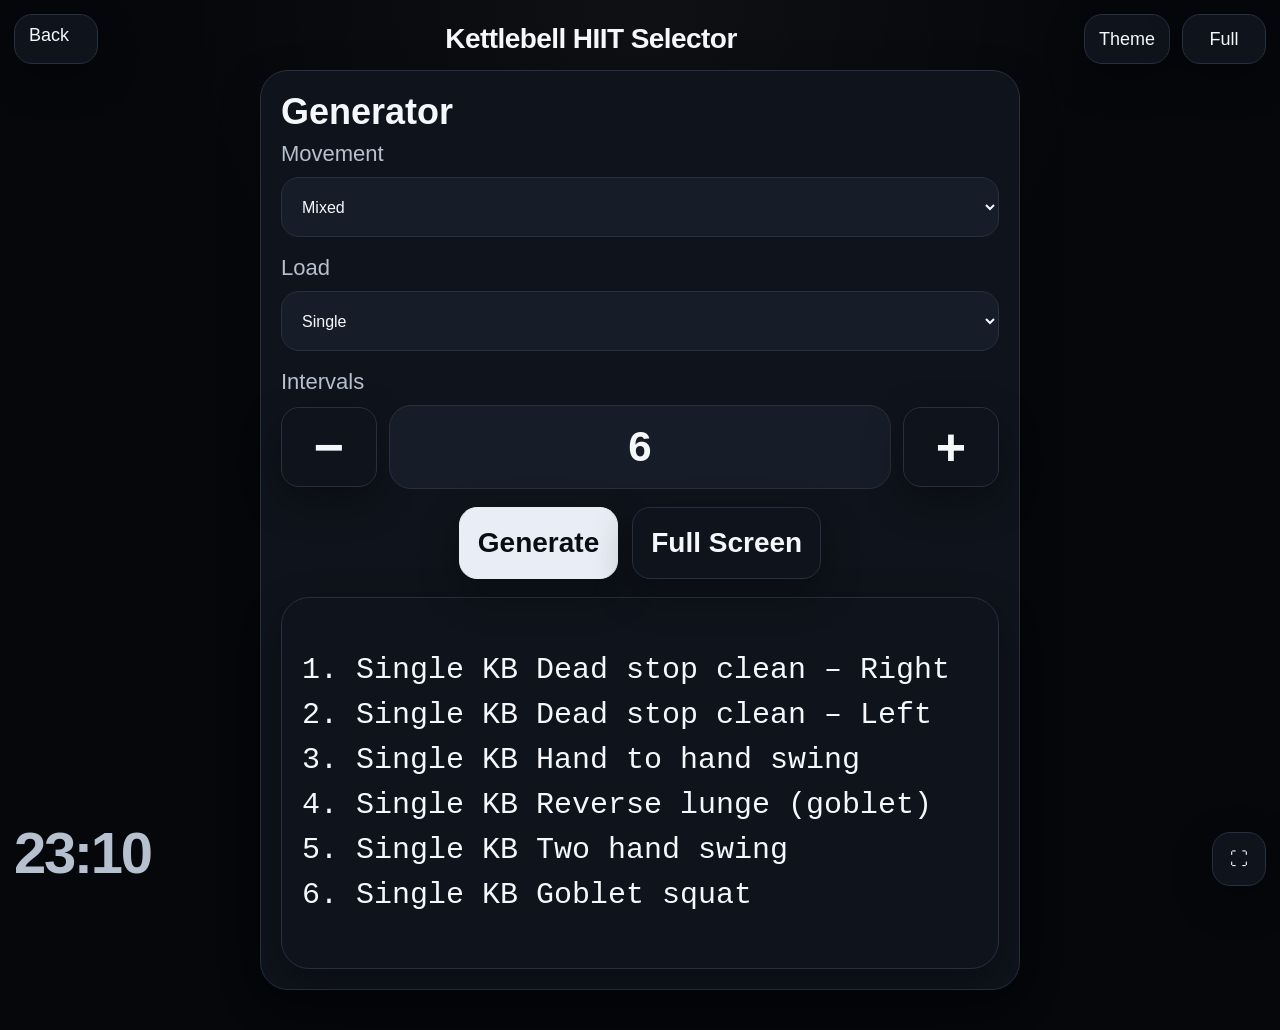
==== HIIT/index.html @ fbab4028 "Add files via upload" ====
<!DOCTYPE html>
<html lang="en">
<head>
<meta charset="UTF-8">
<meta name="viewport" content="width=device-width, initial-scale=1.0, maximum-scale=1.0, user-scalable=no, viewport-fit=cover" />
<meta name="theme-color" content="#05070b" />
<meta name="apple-mobile-web-app-capable" content="yes" />
<meta name="apple-mobile-web-app-status-bar-style" content="black-translucent" />
<title>Kettlebell HIIT Selector</title>
<link rel="stylesheet" href="../shared.css" />
<style>
.selector-shell{ max-width:760px; margin:0 auto; }
select{
  width:100%;
  background:var(--bg-elev-2);
  color:var(--text);
  border:1px solid var(--border);
  border-radius:18px;
  padding:16px;
  min-height:60px;
}
.output-card{ margin-top:18px; }
</style>
</head>
<body>
<div class="topbar compact">
  <a class="small-btn" href="../menu.html">Back</a>
  <div class="title">Kettlebell HIIT Selector</div>
  <button class="small-btn" data-theme-toggle>Theme</button>
  <button class="small-btn" data-fullscreen-toggle>Full</button>
</div>

<main class="app-screen">
  <div id="selectorView" class="selector-shell">
    <section class="section">
      <h2 class="section-title">Generator</h2>
      <div class="field">
        <div class="label">Movement</div>
        <select id="movement">
          <option value="mixed">Mixed</option>
          <option value="hinge">Hinge</option>
          <option value="squat">Squat</option>
          <option value="combo">Combination</option>
        </select>
      </div>

      <div class="field">
        <div class="label">Load</div>
        <select id="load">
          <option value="single">Single</option>
          <option value="double">Double</option>
          <option value="mixed">Mixed</option>
        </select>
      </div>

      <div class="field">
        <div class="label">Intervals</div>
        <div class="stepper">
          <button class="step-btn" id="countDownBtn">−</button>
          <div class="value-box" id="countBox">6</div>
          <button class="step-btn" id="countUpBtn">+</button>
        </div>
        <input type="hidden" id="count" value="6" />
      </div>

      <div class="control-row">
        <button class="big-btn primary" id="generateBtn">Generate</button>
        <button class="big-btn" id="fullScreenBtn">Full Screen</button>
      </div>

      <div class="section output-card">
        <pre id="output" class="selector-output">Press Generate</pre>
      </div>
    </section>
  </div>

  <div id="fullScreenView" class="full-output-screen">
    <div class="topbar compact">
      <button id="backBtn" class="small-btn">Back</button>
      <div class="title">Full Screen</div>
      <button class="small-btn" data-theme-toggle>Theme</button>
      <button class="small-btn" data-fullscreen-toggle>Full</button>
    </div>
    <pre id="fullScreenOutput"></pre>
    <div class="utility-clock-wrap"><div class="utility-clock" id="fullScreenClock" data-utility-clock>00:00</div></div>
  </div>
</main>

<div class="utility-clock-wrap"><div class="utility-clock" data-utility-clock>00:00</div></div>
<div class="fullscreen-fab"><button class="small-btn fullscreen-btn" data-fullscreen-toggle>⛶</button></div>

<script src="../shared.js"></script>
<script>
registerSharedSetup();

const output = document.getElementById('output');
const full = document.getElementById('fullScreenOutput');
const selector = document.getElementById('selectorView');
const fullscreenView = document.getElementById('fullScreenView');
const countInput = document.getElementById('count');
const countBox = document.getElementById('countBox');
let allExercises = [];

function shuffle(array) {
  const copy = [...array];
  for (let i = copy.length - 1; i > 0; i--) {
    const j = Math.floor(Math.random() * (i + 1));
    [copy[i], copy[j]] = [copy[j], copy[i]];
  }
  return copy;
}
function parseExercises(text) {
  const lines = text.split(/\r?\n/);
  const parsed = [];
  let currentSection = '';
  for (const rawLine of lines) {
    const line = rawLine.trim();
    if (!line) continue;
    if (line.startsWith('#')) {
      currentSection = line.replace('#', '').trim().toLowerCase();
      continue;
    }
    const parts = line.split('|').map(part => part.trim());
    if (parts.length < 2 || !currentSection) continue;
    const [load, movement] = currentSection.split('_');
    const name = parts[0];
    const tag = parts[1];
    const isSingleSide = parts[2]?.toLowerCase() === 'single';
    parsed.push({ section: currentSection, load, movement, name, tag, isSingleSide });
  }
  return parsed;
}
function getPool(movement, load) {
  return allExercises.filter(item => {
    const movementOk = movement === 'mixed' ? true : item.movement === movement;
    const loadOk = load === 'mixed' ? true : item.load === load;
    return movementOk && loadOk;
  });
}
function buildIntervals(selectionCount, pool) {
  const available = shuffle(pool);
  const chosen = [];
  let slotsRemaining = selectionCount;

  for (const exercise of available) {
    const slotsNeeded = exercise.isSingleSide ? 2 : 1;
    if (slotsNeeded > slotsRemaining) continue;
    chosen.push(exercise);
    slotsRemaining -= slotsNeeded;
    if (slotsRemaining <= 0) break;
  }

  if (slotsRemaining > 0) {
    const fallback = shuffle(pool);
    for (const exercise of fallback) {
      const slotsNeeded = exercise.isSingleSide ? 2 : 1;
      if (slotsNeeded > slotsRemaining) continue;
      chosen.push(exercise);
      slotsRemaining -= slotsNeeded;
      if (slotsRemaining <= 0) break;
    }
  }

  const lines = [];
  let index = 1;
  chosen.forEach(exercise => {
    if (exercise.isSingleSide) {
      lines.push(`${index}. ${exercise.name} – Right`);
      index += 1;
      lines.push(`${index}. ${exercise.name} – Left`);
      index += 1;
    } else {
      lines.push(`${index}. ${exercise.name}`);
      index += 1;
    }
  });
  return lines;
}
function generateWorkout() {
  const movement = document.getElementById('movement').value;
  const load = document.getElementById('load').value;
  const count = clamp(Number(countInput.value) || 6, 1, 20);
  countInput.value = String(count);
  countBox.textContent = String(count);

  const pool = getPool(movement, load);
  if (!pool.length) {
    output.textContent = 'No matching exercises found.';
    full.textContent = output.textContent;
    return;
  }

  const result = buildIntervals(count, pool);
  if (!result.length) {
    output.textContent = 'Not enough matching exercises to fill the requested intervals.';
    full.textContent = output.textContent;
    return;
  }

  const text = result.join('\n');
  output.textContent = text;
  full.textContent = text;
}
document.getElementById('generateBtn').addEventListener('click', generateWorkout);
document.getElementById('fullScreenBtn').addEventListener('click', () => {
  fullscreenView.classList.add('active');
  full.textContent = output.textContent;
});
document.getElementById('backBtn').addEventListener('click', () => {
  fullscreenView.classList.remove('active');
});
document.getElementById('countDownBtn').addEventListener('click', () => {
  countInput.value = String(clamp(Number(countInput.value) - 1, 1, 20));
  countBox.textContent = countInput.value;
});
document.getElementById('countUpBtn').addEventListener('click', () => {
  countInput.value = String(clamp(Number(countInput.value) + 1, 1, 20));
  countBox.textContent = countInput.value;
});

fetch('exercises.txt').then(res => res.text()).then(text => {
  allExercises = parseExercises(text);
  generateWorkout();
}).catch(() => {
  output.textContent = 'Failed to load exercises.txt';
  full.textContent = output.textContent;
});
</script>
</body>
</html>
---- shared.css ----
:root{
  --bg:#05070b;
  --bg-elev:#0f131b;
  --bg-elev-2:#171d28;
  --text:#f5f7fb;
  --muted:#b6c0cf;
  --border:#273041;
  --accent:#e9edf5;
  --accent-ink:#0a0d12;
  --success:#1f6d39;
  --warning:#8b6115;
  --danger:#8e2323;
  --blue:#184d90;
  --shadow:0 14px 40px rgba(0,0,0,.32);
  --safe-top:max(14px, env(safe-area-inset-top));
  --safe-right:max(14px, env(safe-area-inset-right));
  --safe-bottom:max(14px, env(safe-area-inset-bottom));
  --safe-left:max(14px, env(safe-area-inset-left));
}
body.light{
  --bg:#edf1f7;
  --bg-elev:#ffffff;
  --bg-elev-2:#f5f7fb;
  --text:#111822;
  --muted:#5f6c80;
  --border:#d6dee9;
  --accent:#121a25;
  --accent-ink:#ffffff;
  --success:#3a9959;
  --warning:#c38a16;
  --danger:#b93434;
  --blue:#2165bc;
  --shadow:0 12px 34px rgba(17,24,34,.12);
}
*{box-sizing:border-box;-webkit-tap-highlight-color:transparent;}
html,body{
  margin:0;
  width:100%;
  min-height:100%;
  background:var(--bg);
  color:var(--text);
  font-family:-apple-system,BlinkMacSystemFont,"Segoe UI",Roboto,Helvetica,Arial,sans-serif;
  overscroll-behavior:none;
  touch-action:manipulation;
}
body{
  user-select:none;
}
button,input,select{
  font:inherit;
}
button,input,select,textarea{
  touch-action:manipulation;
}
button{
  cursor:pointer;
}
a{text-decoration:none;color:inherit}
.app-screen{
  min-height:100dvh;
  padding:calc(var(--safe-top) + 56px) var(--safe-right) calc(var(--safe-bottom) + 26px) var(--safe-left);
  background:
    radial-gradient(circle at top, rgba(255,255,255,.04), transparent 38%),
    var(--bg);
}
.topbar{
  position:fixed;
  top:var(--safe-top);
  left:var(--safe-left);
  right:var(--safe-right);
  display:grid;
  grid-template-columns:auto 1fr auto;
  align-items:center;
  gap:12px;
  z-index:50;
  pointer-events:none;
}
.topbar > * { pointer-events:auto; }
.topbar.compact{
  grid-template-columns:auto 1fr auto auto;
}
.title{
  text-align:center;
  font-size:clamp(20px,2.5vw,28px);
  font-weight:700;
  letter-spacing:-.02em;
}
.small-btn,.tool-btn,.big-btn,.step-btn,.card-btn{
  border:1px solid var(--border);
  background:var(--bg-elev);
  color:var(--text);
  border-radius:18px;
  box-shadow:var(--shadow);
}
.small-btn{
  min-width:84px;
  min-height:50px;
  padding:10px 14px;
  font-size:clamp(15px,1.8vw,18px);
}
.tool-btn{
  width:100%;
  min-height:80px;
  padding:18px 20px;
  font-size:clamp(22px,3vw,34px);
  font-weight:700;
  text-align:center;
}
.big-btn{
  min-height:72px;
  padding:16px 18px;
  font-size:clamp(20px,2.5vw,28px);
  font-weight:700;
}
.card-btn{
  min-height:64px;
  padding:14px 16px;
  font-size:clamp(18px,2.1vw,22px);
  font-weight:700;
}
.step-btn{
  min-width:80px;
  min-height:80px;
  font-size:clamp(34px,5vw,52px);
  font-weight:800;
}
.primary{
  background:var(--accent);
  color:var(--accent-ink);
  border-color:var(--accent);
}
.danger{ background:var(--danger); color:#fff; border-color:transparent; }
.success{ background:var(--success); color:#fff; border-color:transparent; }
.warning{ background:var(--warning); color:#fff; border-color:transparent; }
.blue{ background:var(--blue); color:#fff; border-color:transparent; }
.page-wrap{
  width:min(900px,100%);
  margin:0 auto;
}
.section{
  background:var(--bg-elev);
  border:1px solid var(--border);
  border-radius:28px;
  box-shadow:var(--shadow);
  padding:20px;
}
.section + .section{ margin-top:18px; }
.section-title{
  margin:0 0 8px;
  font-size:clamp(24px,3vw,36px);
}
.hint{
  margin:0 0 16px;
  color:var(--muted);
  font-size:clamp(15px,1.8vw,18px);
}

.hidden{ display:none !important; }
.button-list{
  display:grid;
  gap:14px;
}
.utility-clock-wrap{
  position:fixed;
  left:var(--safe-left);
  bottom:var(--safe-bottom);
  z-index:45;
  pointer-events:none;
}
.utility-clock{
  font-size:clamp(44px,5vw,58px);
  line-height:1;
  font-weight:700;
  letter-spacing:-.04em;
  color:var(--muted);
  background:var(--bg);
  padding:6px 10px 4px 0;
}
.fullscreen-fab{
  position:fixed;
  right:var(--safe-right);
  bottom:var(--safe-bottom);
  z-index:45;
}
.fullscreen-btn{
  min-width:54px;
  min-height:54px;
  border-radius:18px;
  padding:10px 12px;
}
.full-view{
  min-height:calc(100dvh - var(--safe-top) - var(--safe-bottom) - 22px);
  display:flex;
  flex-direction:column;
}
.center-stack{
  flex:1;
  display:flex;
  flex-direction:column;
  justify-content:center;
  align-items:center;
  gap:18px;
}
.display{
  font-size:clamp(88px,20vw,220px);
  line-height:.92;
  font-weight:800;
  letter-spacing:-.05em;
  text-align:center;
}
.sub-display{
  font-size:clamp(28px,5vw,54px);
  line-height:1;
  font-weight:700;
  color:var(--muted);
  text-align:center;
}
.status-line{
  min-height:1.2em;
  font-size:clamp(20px,2.2vw,28px);
  color:var(--muted);
  text-align:center;
}
.control-row{
  display:flex;
  gap:14px;
  flex-wrap:wrap;
  justify-content:center;
}
.preset-grid,.menu-grid{
  display:grid;
  gap:14px;
}
.preset-grid{
  grid-template-columns:repeat(3,minmax(0,1fr));
}
.stepper{
  display:grid;
  grid-template-columns:96px 1fr 96px;
  gap:12px;
  align-items:center;
}
.value-box{
  min-height:84px;
  display:flex;
  align-items:center;
  justify-content:center;
  border:1px solid var(--border);
  background:var(--bg-elev-2);
  border-radius:22px;
  font-size:clamp(30px,4vw,42px);
  font-weight:700;
  padding:12px;
}
.label{
  color:var(--muted);
  margin:0 0 10px;
  font-size:clamp(18px,2vw,22px);
}
.field{
  margin-bottom:18px;
}
.grid-2{
  display:grid;
  grid-template-columns:1fr 1fr;
  gap:16px;
}
.stack{ display:grid; gap:14px; }
.card{
  background:var(--bg-elev);
  border:1px solid var(--border);
  border-radius:24px;
  box-shadow:var(--shadow);
  padding:18px;
}
.timer-card{
  width:min(100%,760px);
}
.timer-phase{
  font-size:clamp(28px,4.2vw,42px);
  font-weight:800;
  text-align:center;
}
.timer-text{
  font-size:clamp(92px,20vw,230px);
  line-height:.92;
  font-weight:800;
  letter-spacing:-.05em;
  text-align:center;
}
.timer-subtext{
  text-align:center;
  color:var(--muted);
  font-size:clamp(22px,3vw,30px);
}
.list-card{
  display:grid;
  gap:10px;
}
.inline-meta{
  color:var(--muted);
  font-size:clamp(15px,1.8vw,18px);
}
.selector-output{
  white-space:pre-wrap;
  min-height:180px;
  font-size:clamp(20px,3vw,30px);
  line-height:1.5;
}
.full-output-screen{
  position:fixed;
  inset:0;
  z-index:100;
  background:var(--bg);
  padding:calc(var(--safe-top) + 56px) var(--safe-right) calc(var(--safe-bottom) + 26px) var(--safe-left);
  display:none;
}
.full-output-screen.active{ display:block; }
.full-output-screen pre{
  white-space:pre-wrap;
  font-size:clamp(28px,4vw,40px);
  line-height:1.6;
  margin:12px auto 0;
  width:min(980px,100%);
}
.frame-wrap{
  min-height:calc(100dvh - var(--safe-top) - 88px);
  display:flex;
  gap:8px;
}
.frame-wrap iframe{
  width:50%;
  min-height:100%;
  border:none;
  border-radius:24px;
  background:#111;
}
.error-box{
  min-height:calc(100dvh - 180px);
  display:flex;
  align-items:center;
  justify-content:center;
  text-align:center;
  color:var(--muted);
  font-size:clamp(20px,3vw,28px);
}
@media (max-width:800px){
  .preset-grid{ grid-template-columns:repeat(2,minmax(0,1fr)); }
  .grid-2{ grid-template-columns:1fr; }
  .frame-wrap{ flex-direction:column; }
  .frame-wrap iframe{ width:100%; min-height:50dvh; }
  .stepper{ grid-template-columns:78px 1fr 78px; }
  .step-btn{ min-width:72px; min-height:72px; }
}
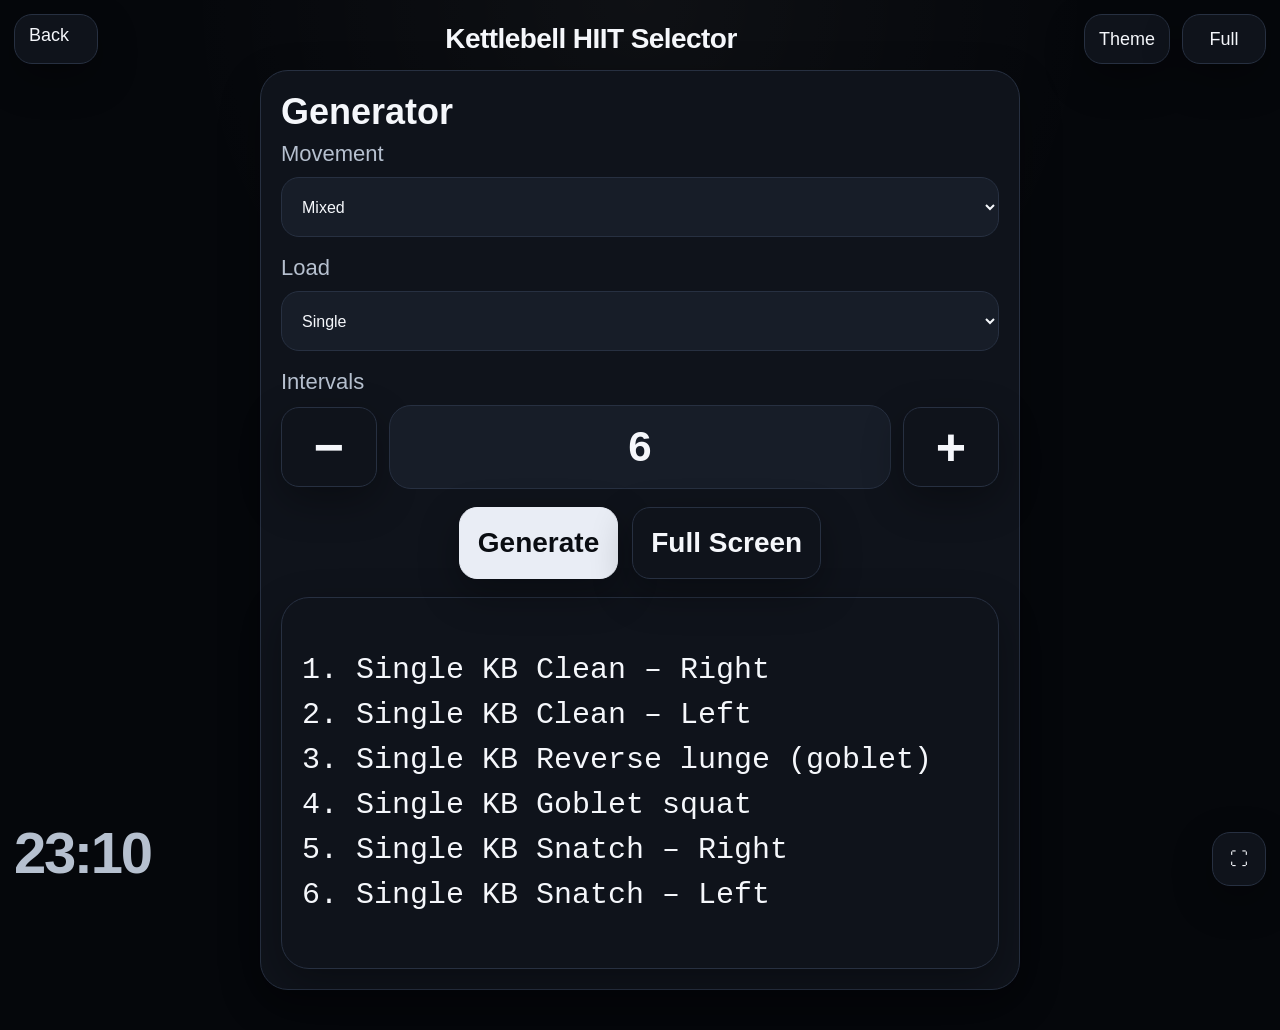
==== commit c819c0b6: "Add files via upload" ====
--- a/HIIT/index.html
+++ b/HIIT/index.html
@@ -209,11 +209,23 @@
 document.getElementById('backBtn').addEventListener('click', () => {
   fullscreenView.classList.remove('active');
 });
-document.getElementById('countDownBtn').addEventListener('click', () => {
+const downBtn = document.getElementById('countDownBtn');
+const upBtn = document.getElementById('countUpBtn');
+
+// remove duplicate listeners
+const newDown = downBtn.cloneNode(true);
+const newUp = upBtn.cloneNode(true);
+
+downBtn.replaceWith(newDown);
+upBtn.replaceWith(newUp);
+
+// rebind clean listeners
+newDown.addEventListener('click', () => {
   countInput.value = String(clamp(Number(countInput.value) - 1, 1, 20));
   countBox.textContent = countInput.value;
 });
-document.getElementById('countUpBtn').addEventListener('click', () => {
+
+newUp.addEventListener('click', () => {
   countInput.value = String(clamp(Number(countInput.value) + 1, 1, 20));
   countBox.textContent = countInput.value;
 });
